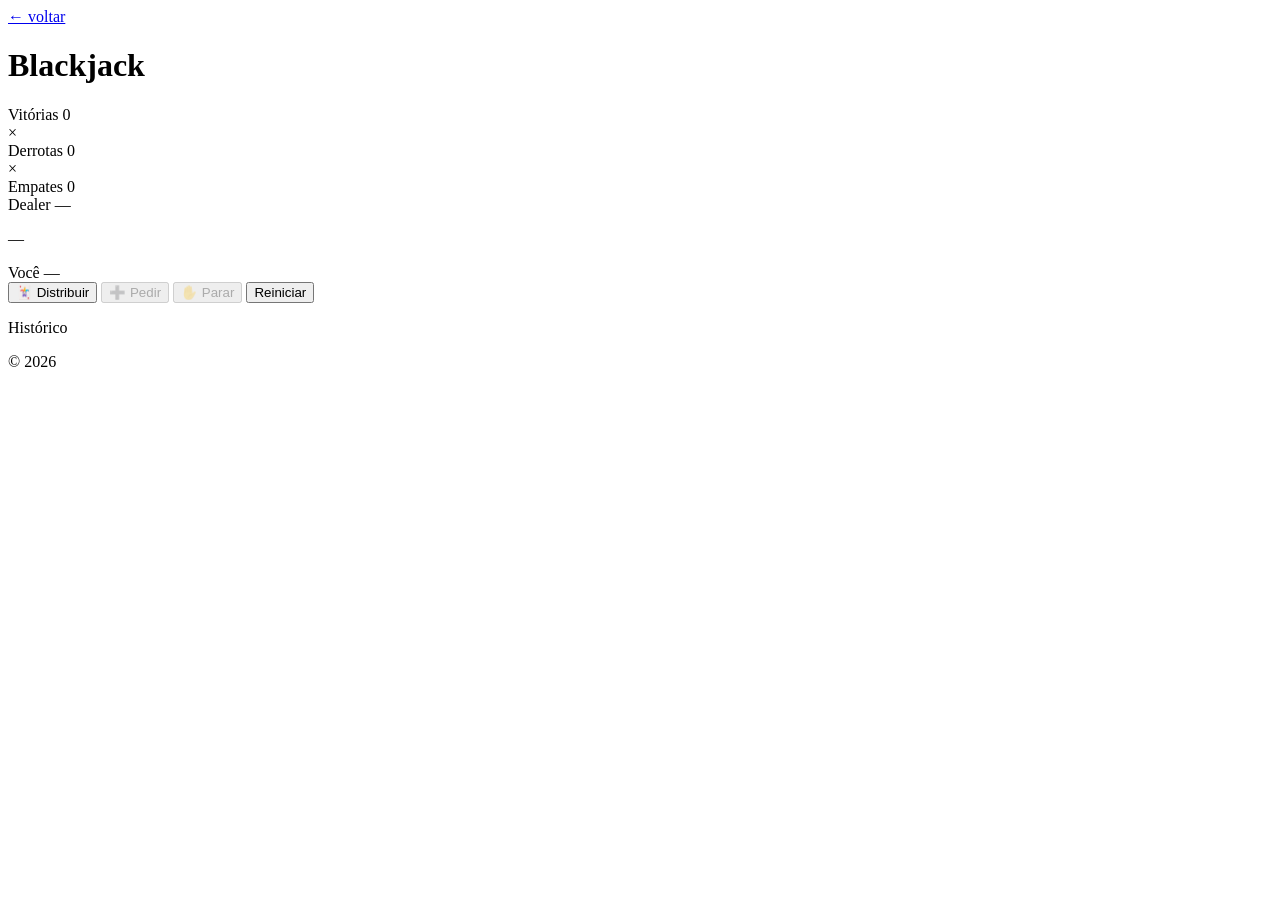
==== blackJack.html @ f275ceba "Add files via upload" ====
<!DOCTYPE html>
<html lang="pt-BR">
<head>
  <meta charset="UTF-8">
  <meta name="viewport" content="width=device-width, initial-scale=1.0">
  <title>Blackjack — Jogos Interativos</title>
  <link href="https://fonts.googleapis.com/css2?family=Bebas+Neue&family=DM+Sans:wght@400;500&display=swap" rel="stylesheet">
  <link rel="stylesheet" href="css/blackjack.css">
</head>
<body class="game-page">

  <a href="index.html" class="back-link">← voltar</a>

  <main class="arena">

    <!-- Título + placar -->
    <div class="arena-header">
      <h1 class="arena-title">Blackjack</h1>
      <div class="scoreboard">
        <div class="score-side">
          <span class="score-label">Vitórias</span>
          <span class="score-num" id="score-win">0</span>
        </div>
        <span class="score-sep">×</span>
        <div class="score-side">
          <span class="score-label">Derrotas</span>
          <span class="score-num" id="score-lose">0</span>
        </div>
        <span class="score-sep">×</span>
        <div class="score-side">
          <span class="score-label">Empates</span>
          <span class="score-num" id="score-draw">0</span>
        </div>
      </div>
    </div>

    <div class="table-wrap">

      <!-- Mão do dealer -->
      <div class="hand-section dealer-section">
        <div class="hand-label">
          <span>Dealer</span>
          <span class="hand-value" id="dealer-value">—</span>
        </div>
        <div class="cards-row" id="dealer-cards"></div>
      </div>

      <!-- Resultado central -->
      <div class="result-zone">
        <p class="result-banner empty" id="result-banner">—</p>
      </div>

      <!-- Mão do jogador -->
      <div class="hand-section player-section">
        <div class="hand-label">
          <span>Você</span>
          <span class="hand-value" id="player-value">—</span>
        </div>
        <div class="cards-row" id="player-cards"></div>
      </div>

    </div>

    <!-- Ações -->
    <div class="actions" id="actions">
      <button class="action-btn primary" id="btn-deal" onclick="startGame()">
        <span class="btn-icon">🃏</span>
        <span class="btn-label">Distribuir</span>
      </button>
      <button class="action-btn" id="btn-hit" onclick="hit()" disabled>
        <span class="btn-icon">➕</span>
        <span class="btn-label">Pedir</span>
      </button>
      <button class="action-btn" id="btn-stand" onclick="stand()" disabled>
        <span class="btn-icon">✋</span>
        <span class="btn-label">Parar</span>
      </button>
      <button class="action-btn danger" id="btn-reset" onclick="resetGame()">
        <span class="btn-label">Reiniciar</span>
      </button>
    </div>

    <!-- Histórico -->
    <div class="history-wrap">
      <p class="history-title">Histórico</p>
      <div class="history-list" id="history-list"></div>
    </div>

  </main>

  <footer class="footer"><p>© 2026</p></footer>

  <script src="js/blackjack.js"></script>
</body>
</html>
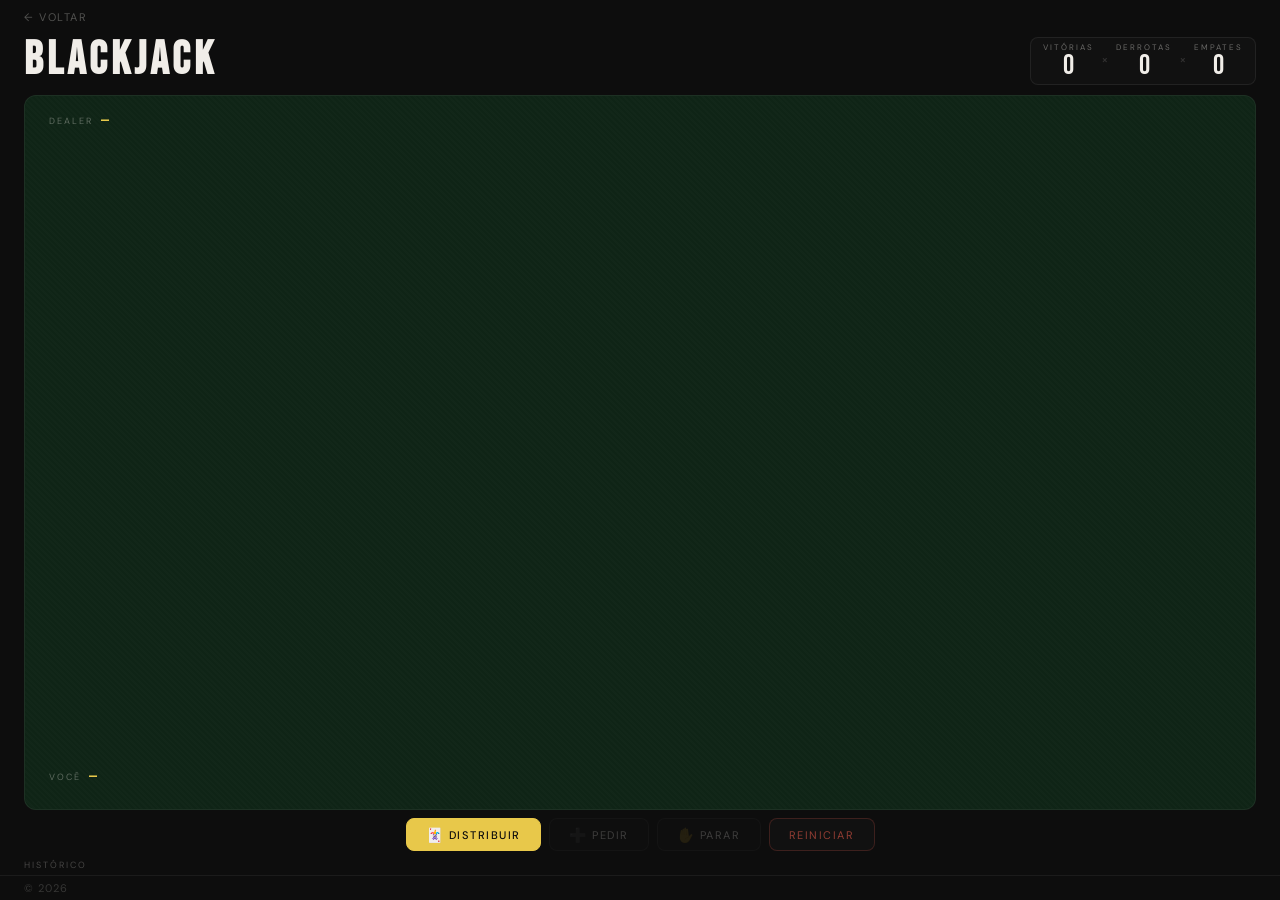
==== commit 0cb24c9d: "Update blackJack.html" ====
--- a/blackJack.html
+++ b/blackJack.html
@@ -5,7 +5,7 @@
   <meta name="viewport" content="width=device-width, initial-scale=1.0">
   <title>Blackjack — Jogos Interativos</title>
   <link href="https://fonts.googleapis.com/css2?family=Bebas+Neue&family=DM+Sans:wght@400;500&display=swap" rel="stylesheet">
-  <link rel="stylesheet" href="css/blackjack.css">
+  <link rel="stylesheet" href="css/blackJack.css">
 </head>
 <body class="game-page">
 
@@ -92,4 +92,4 @@
 
   <script src="js/blackjack.js"></script>
 </body>
-</html>+</html>
--- a/css/blackJack.css
+++ b/css/blackJack.css
@@ -0,0 +1,256 @@
+/* ── Blackjack — CSS responsivo ── */
+
+*, *::before, *::after { box-sizing: border-box; margin: 0; padding: 0; }
+
+:root {
+  --bg:        #0d0d0d;
+  --bg-card:   #111111;
+  --bg-hover:  #1a1a1a;
+  --text:      #f0ede8;
+  --muted:     rgba(240, 237, 232, 0.4);
+  --gold:      #e8c84a;
+  --gold-h:    #f5d86a;
+  --red:       #e85a4a;
+  --border:    rgba(255, 255, 255, 0.06);
+  --green:     rgba(20, 80, 40, 0.35);
+  --font-disp: 'Bebas Neue', sans-serif;
+  --font-body: 'DM Sans', sans-serif;
+  --pad-x:     clamp(0.75rem, 4vw, 1.5rem);
+}
+
+html, body {
+  height: 100%;
+  font-family: var(--font-body);
+  background: var(--bg);
+  color: var(--text);
+}
+
+.game-page {
+  min-height: 100vh;
+  display: flex;
+  flex-direction: column;
+}
+
+/* ── Voltar ── */
+.back-link {
+  display: inline-flex; align-items: center; gap: 6px;
+  font-size: 11px; color: rgba(240,237,232,0.3); text-decoration: none;
+  letter-spacing: 1.5px; text-transform: uppercase;
+  padding: 0.6rem var(--pad-x); transition: color 0.2s; flex-shrink: 0;
+  font-family: var(--font-body);
+}
+.back-link:hover { color: var(--gold); }
+
+.arena { display: contents; }
+
+/* ── Header ── */
+.arena-header {
+  display: flex; align-items: center; justify-content: space-between;
+  padding: 0 var(--pad-x) 0.4rem; flex-wrap: wrap; gap: 0.5rem; flex-shrink: 0;
+}
+.arena-title {
+  font-family: var(--font-disp); font-size: clamp(26px, 5vw, 46px);
+  letter-spacing: 4px; color: var(--text);
+}
+
+/* ── Placar ── */
+.scoreboard {
+  display: flex; align-items: center; gap: 0.5rem;
+  background: var(--bg-card); border: 0.5px solid rgba(255,255,255,0.07);
+  border-radius: 8px; padding: 0.25rem 0.75rem; flex-wrap: wrap;
+}
+.score-side { display: flex; flex-direction: column; align-items: center; }
+.score-label {
+  font-size: 8px; letter-spacing: 2px; text-transform: uppercase;
+  color: var(--muted); font-family: var(--font-body);
+}
+.score-num {
+  font-family: var(--font-disp); font-size: clamp(18px, 3vw, 28px); line-height: 1;
+  color: var(--text); min-width: 18px; text-align: center; transition: color 0.3s;
+}
+.score-num.win-flash  { color: var(--gold); }
+.score-num.lose-flash { color: var(--red); }
+.score-sep { font-family: var(--font-disp); font-size: 14px; color: rgba(240,237,232,0.15); }
+
+/* ── Mesa ── */
+.table-wrap {
+  flex: 1;
+  background: var(--green);
+  border: 0.5px solid rgba(255,255,255,0.06);
+  border-radius: 12px;
+  margin: 0 var(--pad-x);
+  padding: clamp(0.6rem, 2vw, 1rem) clamp(0.75rem, 3vw, 1.5rem);
+  display: grid;
+  grid-template-rows: 1fr auto 1fr;
+  gap: 0.5rem;
+  overflow: hidden;
+  position: relative;
+  min-height: 220px;
+}
+.table-wrap::before {
+  content: '';
+  position: absolute; inset: 0;
+  background: repeating-linear-gradient(
+    45deg, transparent, transparent 2px,
+    rgba(255,255,255,0.012) 2px, rgba(255,255,255,0.012) 4px
+  );
+  border-radius: 12px; pointer-events: none;
+}
+
+/* ── Mãos ── */
+.hand-section { display: flex; flex-direction: column; gap: 6px; }
+.dealer-section { justify-content: flex-start; }
+.player-section { justify-content: flex-end; }
+
+.hand-label {
+  display: flex; align-items: center; gap: 8px;
+  font-size: 9px; letter-spacing: 2px; text-transform: uppercase;
+  color: rgba(240,237,232,0.35); font-family: var(--font-body);
+}
+.hand-value {
+  font-family: var(--font-disp); font-size: 16px; letter-spacing: 1px;
+  color: var(--gold); min-width: 20px;
+}
+.hand-value.bust { color: var(--red); }
+
+/* ── Cartas ── */
+.cards-row {
+  display: flex; gap: clamp(4px, 1.5vw, 8px); flex-wrap: wrap; align-items: center;
+}
+
+.card {
+  width: clamp(44px, 8vw, 58px);
+  height: clamp(64px, 12vw, 84px);
+  border-radius: 6px; background: #faf8f3;
+  border: 1px solid rgba(0,0,0,0.12);
+  display: flex; flex-direction: column; justify-content: space-between;
+  padding: 4px; position: relative;
+  box-shadow: 0 4px 12px rgba(0,0,0,0.5), 0 1px 3px rgba(0,0,0,0.3);
+  animation: cardDeal 0.28s cubic-bezier(0.34, 1.56, 0.64, 1) both;
+  flex-shrink: 0; user-select: none;
+}
+@keyframes cardDeal {
+  from { opacity: 0; transform: translateY(-20px) scale(0.85) rotate(-4deg); }
+  to   { opacity: 1; transform: translateY(0) scale(1) rotate(0deg); }
+}
+.card.red   { color: #c0392b; }
+.card.black { color: #1a1a1a; }
+
+.card-corner { display: flex; flex-direction: column; align-items: center; line-height: 1; }
+.card-rank   { font-family: var(--font-disp); font-size: clamp(11px, 2vw, 15px); letter-spacing: 0; }
+.card-suit   { font-size: clamp(8px, 1.5vw, 10px); line-height: 1; }
+.card-center {
+  position: absolute; top: 50%; left: 50%; transform: translate(-50%, -50%);
+  font-size: clamp(16px, 3.5vw, 22px); line-height: 1;
+}
+
+.card.hidden {
+  background: linear-gradient(135deg, #1a1a2e 25%, #16213e 50%, #0f3460 75%);
+  border-color: rgba(255,255,255,0.1);
+}
+.card.hidden .card-back-pattern {
+  position: absolute; inset: 4px;
+  border: 1px solid rgba(255,255,255,0.15); border-radius: 3px;
+  background: repeating-linear-gradient(
+    45deg, rgba(232,200,74,0.08), rgba(232,200,74,0.08) 2px,
+    transparent 2px, transparent 8px
+  );
+}
+
+/* ── Resultado central ── */
+.result-zone {
+  display: flex; align-items: center; justify-content: center; min-height: 28px;
+}
+.result-banner {
+  font-family: var(--font-disp); font-size: clamp(16px, 3vw, 28px);
+  letter-spacing: 3px; text-align: center; transition: opacity 0.3s;
+}
+.result-banner.win   { color: var(--gold); }
+.result-banner.lose  { color: var(--red); }
+.result-banner.draw  { color: var(--muted); }
+.result-banner.bj    { color: var(--gold-h); text-shadow: 0 0 20px rgba(232,200,74,0.5); }
+.result-banner.empty { opacity: 0; }
+
+/* ── Ações ── */
+.actions {
+  display: flex; gap: 0.5rem; justify-content: center;
+  align-items: center; padding: 0.5rem var(--pad-x); flex-wrap: wrap; flex-shrink: 0;
+}
+.action-btn {
+  background: var(--bg-card); border: 0.5px solid rgba(255,255,255,0.08);
+  border-radius: 8px; padding: 0.55rem clamp(0.6rem, 2vw, 1.2rem);
+  display: flex; align-items: center; gap: 6px; cursor: pointer;
+  transition: background 0.2s, border-color 0.2s, transform 0.15s, opacity 0.2s;
+  font-family: var(--font-body);
+}
+.action-btn:hover:not(:disabled) {
+  background: var(--bg-hover); border-color: rgba(232,200,74,0.3); transform: translateY(-2px);
+}
+.action-btn:active:not(:disabled) { transform: scale(0.96); }
+.action-btn:disabled { opacity: 0.3; cursor: not-allowed; }
+
+.action-btn.primary { background: var(--gold); border-color: var(--gold); }
+.action-btn.primary:hover:not(:disabled) { background: var(--gold-h); border-color: var(--gold-h); }
+.action-btn.primary .btn-label { color: #0d0d0d; font-weight: 500; }
+
+.action-btn.danger { border-color: rgba(232,90,74,0.2); }
+.action-btn.danger:hover:not(:disabled) { border-color: rgba(232,90,74,0.5); background: rgba(232,90,74,0.08); }
+.action-btn.danger .btn-label { color: rgba(232,90,74,0.6); }
+
+.btn-icon  { font-size: 14px; line-height: 1; }
+.btn-label {
+  font-size: clamp(9px, 1.5vw, 11px); letter-spacing: 1.5px;
+  text-transform: uppercase; color: rgba(240,237,232,0.7);
+}
+
+/* ── Histórico ── */
+.history-wrap {
+  padding: 0 var(--pad-x); display: flex; flex-direction: column;
+  gap: 4px; overflow: hidden; max-height: 90px; flex-shrink: 0;
+}
+.history-title {
+  font-size: 9px; letter-spacing: 2px; text-transform: uppercase;
+  color: rgba(240,237,232,0.25); font-family: var(--font-body); flex-shrink: 0;
+}
+.history-list {
+  display: flex; flex-direction: column; gap: 3px; overflow-y: auto; flex: 1;
+}
+.history-list::-webkit-scrollbar { width: 2px; }
+.history-list::-webkit-scrollbar-thumb { background: rgba(255,255,255,0.08); border-radius: 2px; }
+.history-item {
+  display: flex; align-items: center; justify-content: space-between;
+  background: var(--bg-card); border: 0.5px solid rgba(255,255,255,0.05);
+  border-radius: 5px; padding: 3px 8px; flex-shrink: 0; animation: slideIn 0.2s ease;
+}
+@keyframes slideIn {
+  from { opacity: 0; transform: translateX(6px); }
+  to   { opacity: 1; transform: translateX(0); }
+}
+.history-item .h-plays  { color: rgba(240,237,232,0.5); font-size: 11px; font-family: var(--font-body); }
+.history-item .h-result { font-size: 8px; letter-spacing: 1px; text-transform: uppercase; }
+.history-item.win  .h-result { color: var(--gold); }
+.history-item.lose .h-result { color: var(--red); }
+.history-item.draw .h-result { color: rgba(240,237,232,0.3); }
+.history-item.bj   .h-result { color: var(--gold-h); }
+
+/* ── Footer ── */
+.footer {
+  padding: 0.3rem var(--pad-x); border-top: 0.5px solid var(--border);
+  font-size: 11px; color: rgba(240,237,232,0.18); letter-spacing: 1px;
+  font-family: var(--font-body); flex-shrink: 0;
+}
+
+/* ── Tablet ── */
+@media (max-width: 768px) {
+  .history-wrap { max-height: 80px; }
+}
+
+/* ── Mobile ── */
+@media (max-width: 480px) {
+  .table-wrap { min-height: 200px; }
+  .actions { gap: 0.4rem; }
+  .action-btn { padding: 0.5rem 0.7rem; }
+  .arena-title { font-size: clamp(22px, 7vw, 34px); }
+  /* Esconde label dos botões menores no mobile, mantém ícone */
+  .action-btn:not(.primary):not(.danger) .btn-label { display: none; }
+}
